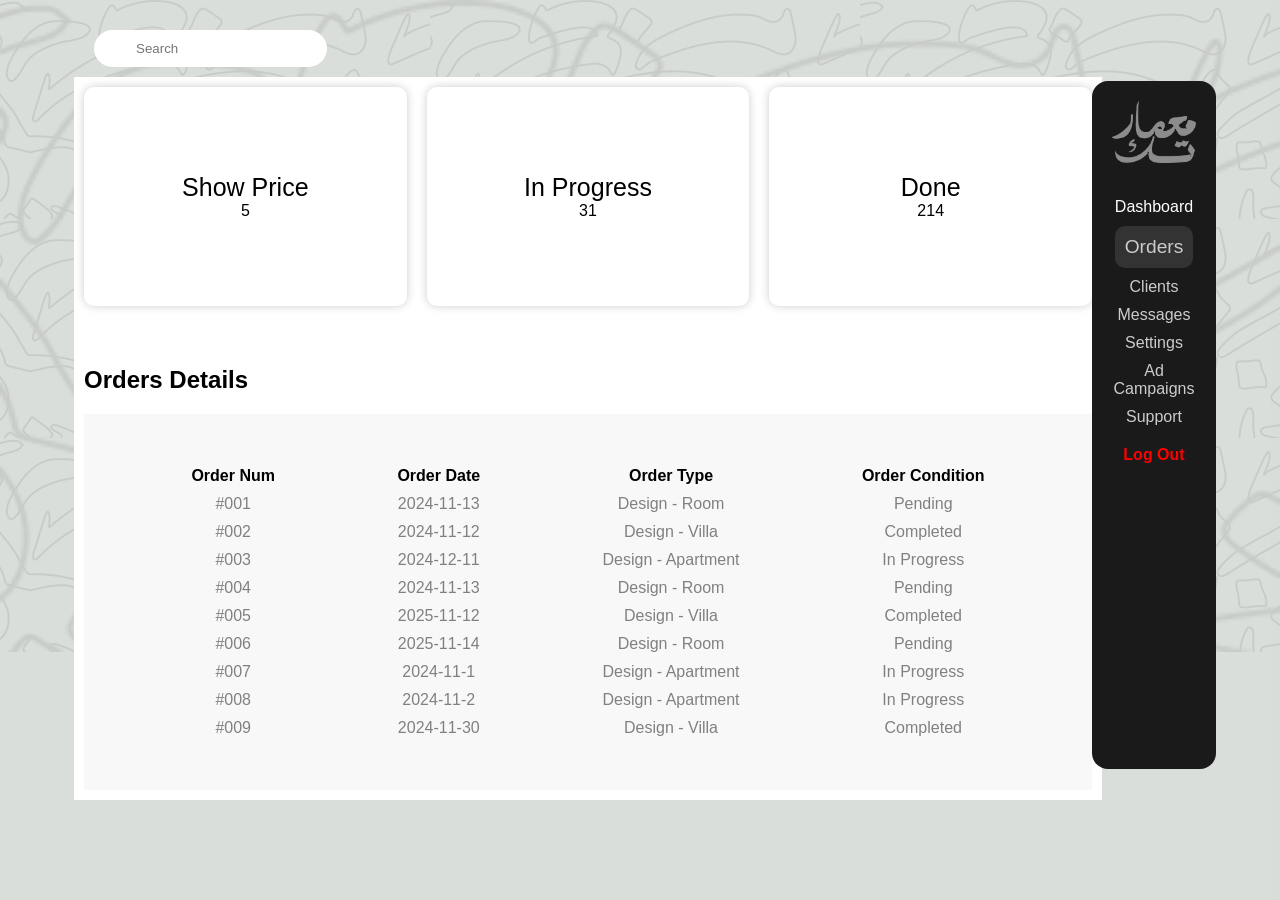
==== web/dash/Orders.html @ e99fb5bb "dash" ====
<!DOCTYPE html>
<html lang="en">
<head>
    <meta charset="UTF-8">
    <meta name="viewport" content="width=device-width, initial-scale=1.0">
    <title>Orders</title>
    <link rel="stylesheet" href="style.css">
</head>
<body>
    <div class="container" >
        <!-- Left Column: Search and Legend (3/4 of screen) -->
        <div class="left-column" style="flex: 3; display: flex; flex-direction: column; padding: 10px;">
            <!-- Search Bar -->
            <div class="search-bar-container" style="display: flex; align-items: center; margin-bottom: 10px;">
                <form class="search-form" style="display: flex; align-items: center;">
                    <label for="searchInput" class="sr-only"></label>
                    <input type="text" id="searchInput" placeholder="Search" class="search-input" style="flex: 1; margin-left: 10px;">
                </form>
            </div>

            <!-- Legend and Dashboard Information -->
            <div class="center-card" style="flex: 1; padding: 10px;">
                <!-- Top Info Section -->
                <div class="top-section" style="display: flex; justify-content: space-between; margin-bottom: 20px;">
                    <div class="top-card" style="display: flex; flex-direction: column;">
                        <div style="font-size: 25px;">Show Price</div>
                        <div>5</div>
                    </div>
                    <div class="top-card" style="display: flex; flex-direction: column;">
                        <div style="font-size: 25px;">In Progress</div>
                        <div>31</div>
                    </div>
                    <div class="top-card" style="display: flex; flex-direction: column;">
                        <div style="font-size: 25px;">Done</div>
                        <div>214</div>
                    </div>
                </div>

                <!-- Legend Section -->
                <div class="legend-wrapper">
                    <h2 class="legend-title">Orders Details</h2>
                    <section class="legends" style="display: flex; flex-direction: row; justify-content: space-evenly; align-items: center; padding: 10px; background-color: #f8f8f8;">
                        <!-- Legend Item: Order Number -->
                        <div class="legend-item" style="display: flex; flex-direction: column; align-items: center; margin: 10px;">
                            <span class="legend-title"><strong>Order Num</strong></span>
                            <span id="openPopupButton" style="color: grey;">#001</span>
                            <span class="legend-value" style="color: grey;">#002</span>
                            <span class="legend-value" style="color: grey;">#003</span>
                            <span class="legend-value" style="color: grey;">#004</span>
                            <span class="legend-value" style="color: grey;">#005</span>
                            <span class="legend-value" style="color: grey;">#006</span>
                            <span class="legend-value" style="color: grey;">#007</span>
                            <span class="legend-value" style="color: grey;">#008</span>
                            <span class="legend-value" style="color: grey;">#009</span>
                        </div>

                        <!-- Legend Item: Order Date -->
                        <div class="legend-item" style="display: flex; flex-direction: column; align-items: center; margin: 10px;">
                            <span class="legend-title"><strong>Order Date</strong></span>
                            <span class="legend-value" style="color: grey;">2024-11-13</span>
                            <span class="legend-value" style="color: grey;">2024-11-12</span>
                            <span class="legend-value" style="color: grey;">2024-12-11</span>
                            <span class="legend-value" style="color: grey;">2024-11-13</span>
                            <span class="legend-value" style="color: grey;">2025-11-12</span>
                            <span class="legend-value" style="color: grey;">2025-11-14</span>
                            <span class="legend-value" style="color: grey;">2024-11-1</span>
                            <span class="legend-value" style="color: grey;">2024-11-2</span>
                            <span class="legend-value" style="color: grey;">2024-11-30</span>
                        </div>

                        <!-- Legend Item: Order Type -->
                        <div class="legend-item" style="display: flex; flex-direction: column; align-items: center; margin: 10px;">
                            <span class="legend-title"><strong>Order Type</strong></span>
                            <span class="legend-value" style="color: grey;">Design - Room</span>
                            <span class="legend-value" style="color: grey;">Design - Villa</span>
                            <span class="legend-value" style="color: grey;">Design - Apartment</span>
                            <span class="legend-value" style="color: grey;">Design - Room</span>
                            <span class="legend-value" style="color: grey;">Design - Villa</span>
                            <span class="legend-value" style="color: grey;">Design - Room</span>
                            <span class="legend-value" style="color: grey;">Design - Apartment</span>
                            <span class="legend-value" style="color: grey;">Design - Apartment</span>
                            <span class="legend-value" style="color: grey;">Design - Villa</span>
                        </div>

                        <!-- Legend Item: Order Condition -->
                        <div class="legend-item" style="display: flex; flex-direction: column; align-items: center; margin: 10px;">
                            <span class="legend-title"><strong>Order Condition</strong></span>
                            <span class="legend-value" style="color: grey;">Pending</span>
                            <span class="legend-value" style="color: grey;">Completed</span>
                            <span class="legend-value" style="color: grey;">In Progress</span>
                            <span class="legend-value" style="color: grey;">Pending</span>
                            <span class="legend-value" style="color: grey;">Completed</span>
                            <span class="legend-value" style="color: grey;">Pending</span>
                            <span class="legend-value" style="color: grey;">In Progress</span>
                            <span class="legend-value" style="color: grey;">In Progress</span>
                            <span class="legend-value" style="color: grey;">Completed</span>
                        </div>
                    </section>
                    
                </div>
            </div>
        </div>

        <!-- Right Column: Sidebar Menu (1/4 of screen) -->
        <nav class="sidebar" style="flex: 0.25; display: flex; flex-direction: column; padding: 20px; height:80%;margin-top: 7%;">
            <img src="./Sec4.png" alt="Logo" class="sidebar-logo" style="margin-bottom: 20px; filter: brightness(5);">
            <div class="menu-item Dash" style=" color: white;">Dashboard</div>
            <div class="menu-item Orders" style="font-size: larger; background-color: #333333; border-radius: 10px; padding: 10px; margin-top: 10px;">Orders</div>
            <div class="menu-item" style="margin-top: 10px;">Clients</div>
            <div class="menu-item" style="margin-top: 10px;">Messages</div>
            <div class="menu-item" style="margin-top: 10px;">Settings</div>
            <div class="menu-item" style="margin-top: 10px;">Ad Campaigns</div>
            <div class="menu-item" style="margin-top: 10px;">Support</div>
            <div class="logout" style="margin-top: 20px; color: red;">Log Out</div>
        </nav>

        <img src="./Layer5.png"
        alt="Background Image" class="background-image">
    </div>

    <div class="order-details" id="orderPopup" style="display: none; position: fixed; top: 50%; left: 50%; transform: translate(-50%, -50%); background: #fff; padding: 20px; border-radius: 10px; box-shadow: 0 0 10px rgba(0,0,0,0.3); z-index: 10;">
        <h2>Internal Design: Apartment</h2>
        <div style="display: flex; flex-direction: column;">
            <p><strong>Order Description:</strong>Design a 4x5m modern room with open sides on two walls, white walls, and wood flooring. Include a king-sized bed centered against one wall, flanked by two bedside tables. In one corner, place a desk with a PC, monitor, and an ergonomic chair. Along another wall, add a large, sleek wardrobe covering almost the entire length. The room should feel spacious and minimalistic, with ample natural light and a cozy yet modern ambiance.</p>
            <div class="image-section" style="display: flex; align-items: center; margin-top: 10px;">
                <p><strong>Download Model:</strong></p>
                <a href="./Design_a_4x5m_modern__1113102941_refine_fbx.zip" download>
                    Download 3D Model (.zip file)
                </a>
            </div>
        </div>
        <span class="close" onclick="togglePopup(false)" style="position: absolute; top: 10px; right: 10px; cursor: pointer; font-size: 20px;">&times;</span>
    </div>
</div>
    
</body>
<script src="main.js"></script>
</html>
---- web/dash/style.css ----
/* General Styles */
body, html {
    background-color: rgba(210, 214, 210, 0.57);  
    background-size: cover;
    background-position: center;
    height: 100%;
    margin: 0;
    padding: 0;
    font-family: Arial, sans-serif;
    box-sizing: border-box;
}

.notification-component {
    display: flex;
    flex-direction: column;
    align-items: center;
    gap: 5px;
}

/* Header Styles */
.header {
    display: flex;
    justify-content: space-between;
    padding: 24px;
    border-radius: 1rem;
}

/* Main Content */
.main-content {
    display: flex;
    flex-direction: column;
    text-align: right;
}

/* Search Bar */
.search-bar-container {
    display: flex;
    align-items: center;
    gap: 10px;
    color: #00000080;
    margin: 20px;
}
.biggercontainer {
    background-image: url("./Layer5.png");
    display: flex;
    justify-content: space-between;
    width: 100%;
    height: 100vh;
    margin: auto;
}
.container {
    display: flex;
    justify-content: space-between;
    width: 90%;
    height: 90vh;
    margin: auto;
}
#openPopupButton{
    border: none;
    cursor: pointer;
}
.profile-icon {
    width: 40px;
    height: 40px;
    object-fit: contain;
}
p{
    text-align: left;
}
.order-details {
    display: none;
    flex-direction: column;
    justify-content: center;
    align-items: center;
    background-color: rgba(210, 214, 210, 0.57);  
    padding: 20px;
    border-radius: 10px;
    box-shadow: 0 0 10px rgba(0, 0, 0, 0.5);
    position: fixed;
    top: 50%;
    left: 50%;
    transform: translate(-50%, -50%);
    width: 50%;
    height: 50%;
    overflow: auto;
    opacity: 0;
    transition: opacity 0.5s;
    position: relative;
}
.image-section img {
    max-width: 200px;
    border-radius: 5px;
}
.close {
    position: absolute;
    top: 10px;
    right: 10px;
    font-size: 24px;
    cursor: pointer;
}

.search-form {
    display: flex;
    align-items: center;
    gap: 10px;
    padding: 10px 20px;
    background-color: white;
    border-radius: 9999px;
}

.search-icon {
    width: 26px;
    height: 26px;
    object-fit: contain;
}

.search-input {
    border: none;
    outline: none;
    background-color: transparent;
}

/* Notification List */
.notification-list {
    display: flex;
    flex-direction: column;
    padding: 20px;
    background-color: white;
    width: 277px;
    border-radius: 1rem;
    box-shadow: 4px 4px 4px rgba(0, 0, 0, 0.1);
    color: #3f3f3f;
}

.notification-title {
    font-size: 1.5rem;
    text-align: center;
    margin-bottom: 10px;
}

.notification-item {
    padding: 12px 24px;
    margin-top: 10px;
    border-radius: 8px;
    background-color: rgba(128, 128, 128, 0.4);
}

/* Sidebar Styles */
.sidebar {
    display: flex;
    flex-direction: column;
    align-items: center;
    width: 181px;
    padding: 20px;
    background-color: #1a1a1a;
    color: #cccccc;
    border-radius: 1rem;
    text-align: center;
}

.sidebar-logo {
    width: 100%;
    object-fit: contain;
    margin-bottom: 10px;
}

.menu-item {
    margin-top: 15px;
}

.menu-item:first-child {
    margin-top: 30px;
    border: 1px solid #cccccc;
    padding: 10px;
}

.menu-item:hover {
    background-color: #333333;
    border-radius: 10px;
        cursor: pointer;


}

.logout {
    margin-top: 80px;
    font-weight: bold;
    color: #cccccc;
}

/* Main Dashboard Card */
.center-card {
    background-color: white;
    display: flex;
    flex-direction: column;
    gap: 20px;
    width: 100%;  /* Adjust based on available space */
}

/* Top Section: Divided into 3 equal parts (1/3 of height) */
.top-section {
    display: flex;
    width: 100%;
    height: 33%;  /* 1/3 of the height */
    gap: 20px;
}

.top-card {
    flex: 1;  /* Each card takes equal space */
    background-color: white;
    padding: 20px;
    border-radius: 10px;
    box-shadow: 0 0 10px rgba(0, 0, 0, 0.2);
    display: flex;
    justify-content: center;
    align-items: center;
    text-align: center;
}

/* Legend Wrapper: 2/3 of the height */
.legend-wrapper {
    display: flex;
    flex-direction: column;
    height: 67%;  /* 2/3 of the height */
}

/* Legends Section (Inside the legend wrapper) */
.legends {
    display: flex;
    flex-direction: column;
    gap: 15px;
    flex: 1;  /* Take up all available space */
}

.legend-item {
    display: flex;
    align-items: center;
    gap: 10px;
}

.legend-icon {
    width: 40px;
    height: 40px;
    object-fit: contain;
}

.legend-item span {
    font-size: 1rem;
}

/* Image Section */
.card-image {
    margin-top: 20px;
    display: flex;
    justify-content: center;
}

.main-image {
    width: 100%;
    max-width: 500px;  /* Adjust based on the desired size */
    height: auto;
    border-radius: 10px;
    object-fit: cover;
}


/* Background Image */
.background-image {
    background-image: url("./Layer5.png");

    width: 100%;
    position: fixed;
    top: 0;
    left: 0;
    z-index: -1;
    opacity: 0.2;
}
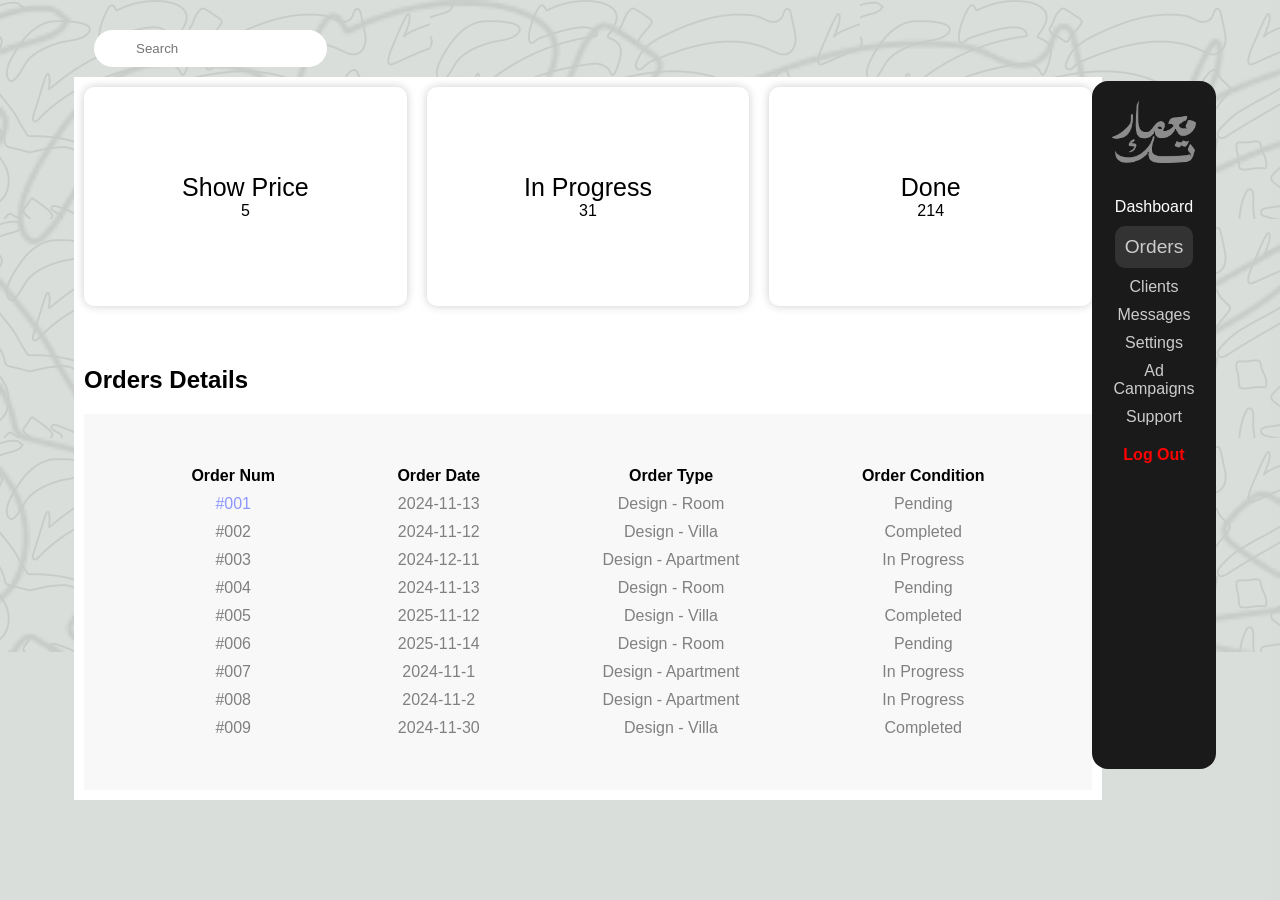
==== commit 9c62e34f: "link fix" ====
--- a/web/dash/Orders.html
+++ b/web/dash/Orders.html
@@ -43,7 +43,7 @@
                         <!-- Legend Item: Order Number -->
                         <div class="legend-item" style="display: flex; flex-direction: column; align-items: center; margin: 10px;">
                             <span class="legend-title"><strong>Order Num</strong></span>
-                            <span id="openPopupButton" style="color: grey;">#001</span>
+                            <span id="openPopupButton" style="color: rgb(140, 151, 255);">#001</span>
                             <span class="legend-value" style="color: grey;">#002</span>
                             <span class="legend-value" style="color: grey;">#003</span>
                             <span class="legend-value" style="color: grey;">#004</span>
